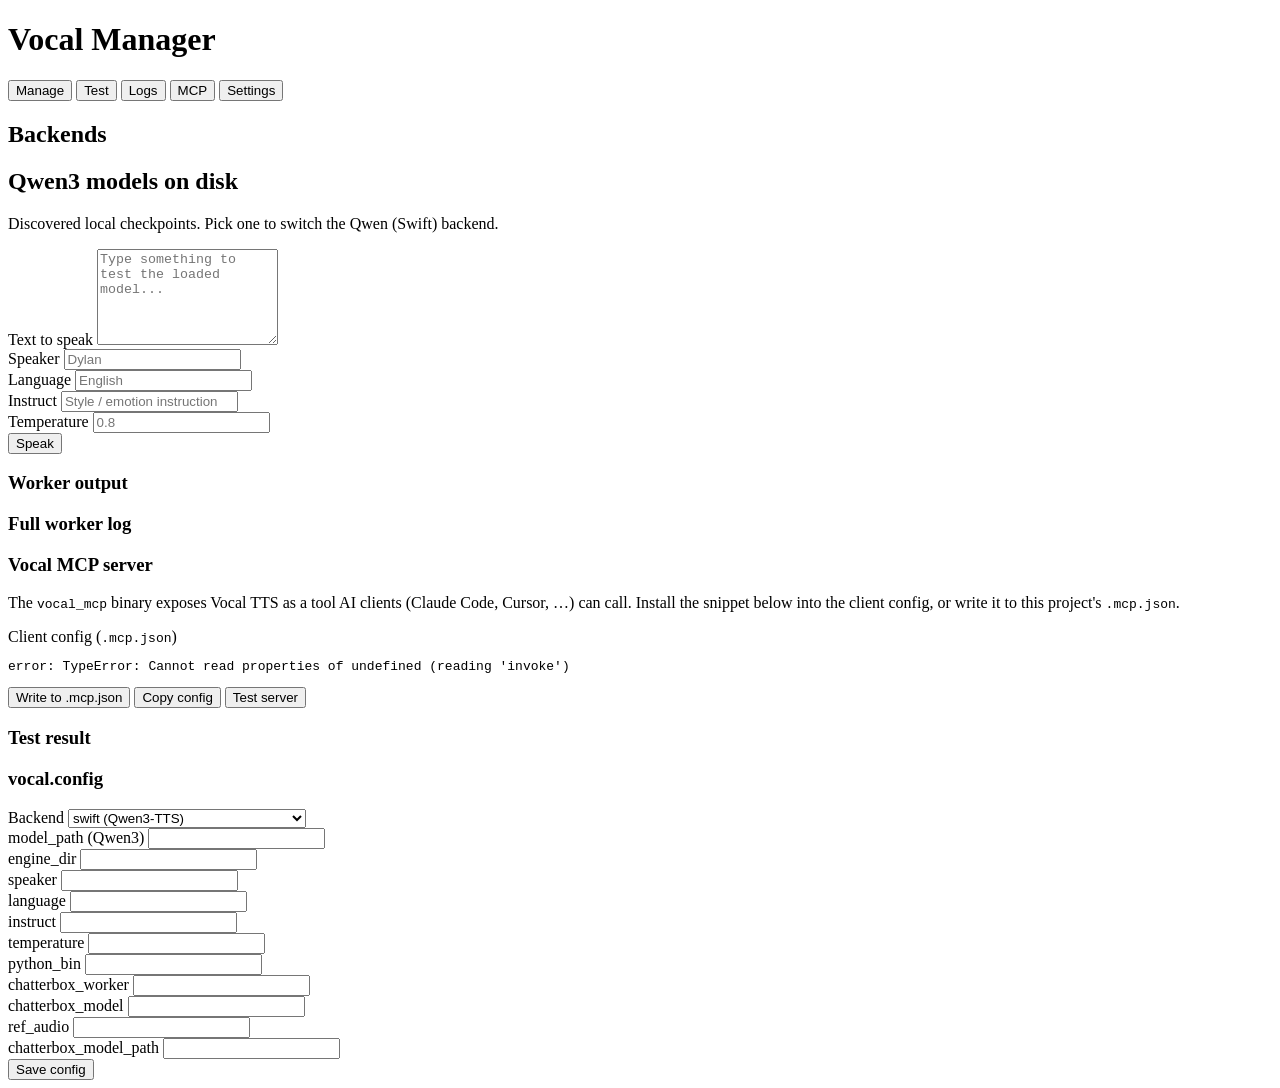
==== frontend/index.html @ d9a4194c "feat(vocal-manager): MCP control tab — status, install config, smoke-test Adds an MCP tab to the Tau" ====
<!DOCTYPE html>
<html lang="en">
<head>
  <meta charset="UTF-8" />
  <meta name="viewport" content="width=device-width, initial-scale=1.0" />
  <title>Vocal Manager</title>
  <link rel="stylesheet" href="styles.css" />
</head>
<body>
  <header class="topbar">
    <h1>Vocal Manager</h1>
    <span id="config-path" class="config-path"></span>
  </header>

  <nav class="tabs">
    <button class="tab active" data-tab="manage">Manage</button>
    <button class="tab" data-tab="test">Test</button>
    <button class="tab" data-tab="logs">Logs</button>
    <button class="tab" data-tab="mcp">MCP</button>
    <button class="tab" data-tab="settings">Settings</button>
  </nav>

  <main>
    <!-- MANAGE -->
    <section id="tab-manage" class="tab-panel active">
      <h2 class="section-title">Backends</h2>
      <div id="backend-cards" class="cards"></div>

      <h2 class="section-title">Qwen3 models on disk</h2>
      <p class="section-sub">Discovered local checkpoints. Pick one to switch the Qwen (Swift) backend.</p>
      <div id="qwen-models" class="cards"></div>
    </section>

    <!-- TEST -->
    <section id="tab-test" class="tab-panel">
      <div class="test-box">
        <label for="test-text">Text to speak</label>
        <textarea id="test-text" rows="6" placeholder="Type something to test the loaded model..."></textarea>
        <div class="test-controls">
          <div class="field">
            <label for="test-speaker">Speaker</label>
            <input id="test-speaker" type="text" placeholder="Dylan" />
          </div>
          <div class="field">
            <label for="test-language">Language</label>
            <input id="test-language" type="text" placeholder="English" />
          </div>
          <div class="field">
            <label for="test-instruct">Instruct</label>
            <input id="test-instruct" type="text" placeholder="Style / emotion instruction" />
          </div>
          <div class="field">
            <label for="test-temperature">Temperature</label>
            <input id="test-temperature" type="text" placeholder="0.8" />
          </div>
        </div>
        <div class="test-actions">
          <button id="btn-speak" class="primary">Speak</button>
          <span id="test-status" class="status-note"></span>
        </div>
      </div>
      <div class="log-tail">
        <h3>Worker output</h3>
        <pre id="test-log" class="mono"></pre>
      </div>
    </section>

    <!-- LOGS -->
    <section id="tab-logs" class="tab-panel">
      <div class="log-tail full">
        <h3>Full worker log</h3>
        <pre id="full-log" class="mono"></pre>
      </div>
    </section>

    <!-- MCP -->
    <section id="tab-mcp" class="tab-panel">
      <div class="settings-box">
        <h3>Vocal MCP server</h3>
        <p class="section-sub">The <code>vocal_mcp</code> binary exposes Vocal TTS as a tool AI clients (Claude Code, Cursor, …) can call. Install the snippet below into the client config, or write it to this project's <code>.mcp.json</code>.</p>
        <div id="mcp-badges" class="badges"></div>
        <div class="field">
          <label>Client config (<code>.mcp.json</code>)</label>
          <pre id="mcp-config" class="mono"></pre>
        </div>
        <div class="test-actions">
          <button id="btn-mcp-install" class="primary">Write to .mcp.json</button>
          <button id="btn-mcp-copy">Copy config</button>
          <button id="btn-mcp-test">Test server</button>
          <span id="mcp-status" class="status-note"></span>
        </div>
        <div class="log-tail">
          <h3>Test result</h3>
          <pre id="mcp-result" class="mono"></pre>
        </div>
      </div>
    </section>

    <!-- SETTINGS -->
    <section id="tab-settings" class="tab-panel">
      <div class="settings-box">
        <h3>vocal.config</h3>
        <div class="field">
          <label for="set-backend">Backend</label>
          <select id="set-backend">
            <option value="swift">swift (Qwen3-TTS)</option>
            <option value="chatterbox">chatterbox (Python mlx-audio)</option>
            <option value="native_chatterbox">native_chatterbox (Swift Chatterbox)</option>
          </select>
        </div>
        <div class="field">
          <label for="set-model-path">model_path (Qwen3)</label>
          <input id="set-model-path" type="text" />
        </div>
        <div class="field">
          <label for="set-engine-dir">engine_dir</label>
          <input id="set-engine-dir" type="text" />
        </div>
        <div class="field">
          <label for="set-speaker">speaker</label>
          <input id="set-speaker" type="text" />
        </div>
        <div class="field">
          <label for="set-language">language</label>
          <input id="set-language" type="text" />
        </div>
        <div class="field">
          <label for="set-instruct">instruct</label>
          <input id="set-instruct" type="text" />
        </div>
        <div class="field">
          <label for="set-temperature">temperature</label>
          <input id="set-temperature" type="text" />
        </div>
        <div class="field">
          <label for="set-python-bin">python_bin</label>
          <input id="set-python-bin" type="text" />
        </div>
        <div class="field">
          <label for="set-chatterbox-worker">chatterbox_worker</label>
          <input id="set-chatterbox-worker" type="text" />
        </div>
        <div class="field">
          <label for="set-chatterbox-model">chatterbox_model</label>
          <input id="set-chatterbox-model" type="text" />
        </div>
        <div class="field">
          <label for="set-ref-audio">ref_audio</label>
          <input id="set-ref-audio" type="text" />
        </div>
        <div class="field">
          <label for="set-chatterbox-model-path">chatterbox_model_path</label>
          <input id="set-chatterbox-model-path" type="text" />
        </div>
        <div class="settings-actions">
          <button id="btn-save-config" class="primary">Save config</button>
          <span id="settings-status" class="status-note"></span>
        </div>
      </div>
    </section>
  </main>

  <script src="app.js"></script>
</body>
</html>
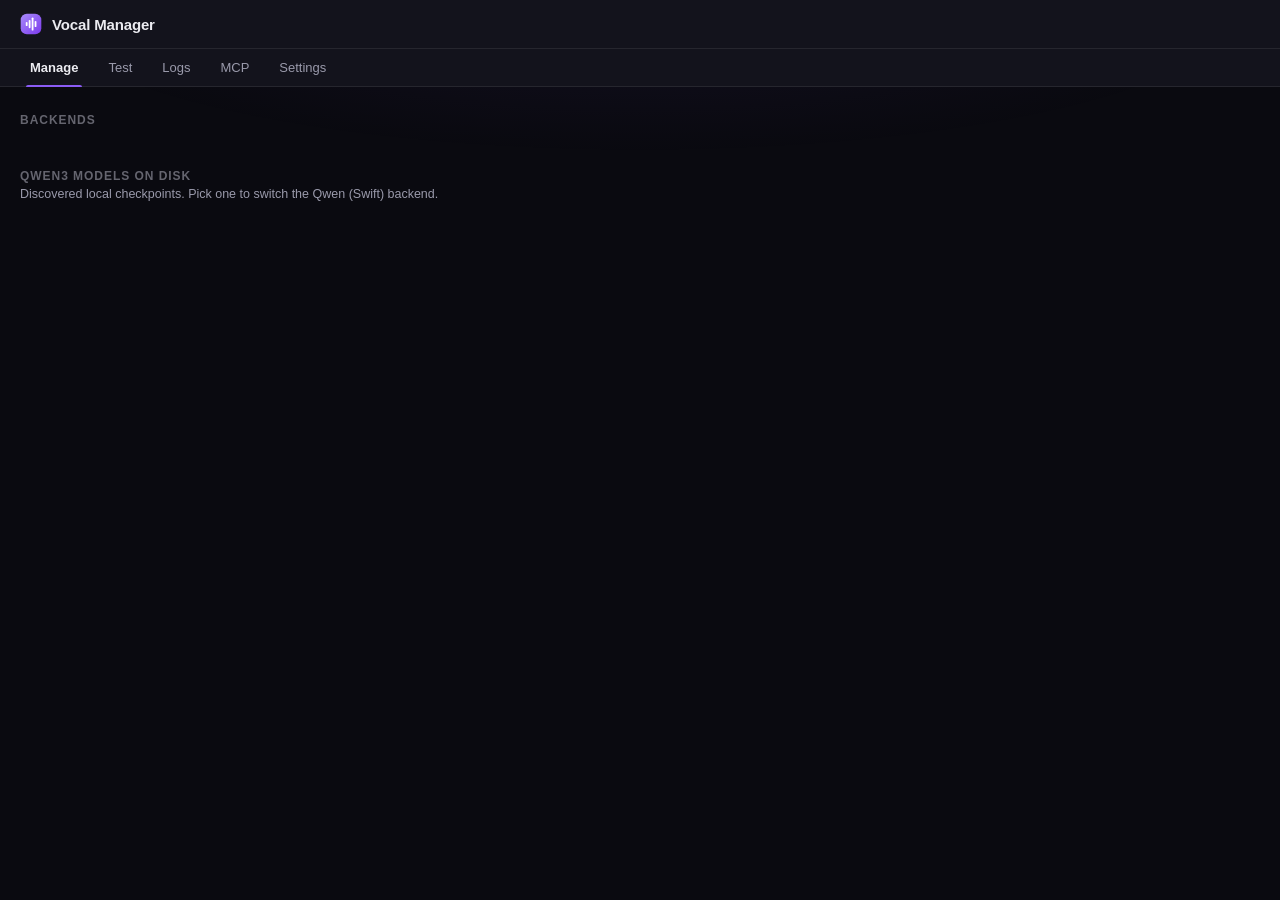
==== commit 25f43df4: "feat(landing+ui): violet/dark brand — Raycast-style landing page + Tauri Manager restyle - landing/i" ====
--- a/frontend/index.html
+++ b/frontend/index.html
@@ -8,7 +8,14 @@
 </head>
 <body>
   <header class="topbar">
-    <h1>Vocal Manager</h1>
+    <div class="brand">
+      <svg class="topbar-mark" viewBox="0 0 32 32" aria-hidden="true">
+        <defs><linearGradient id="vg" x1="0" y1="0" x2="1" y2="1"><stop offset="0" stop-color="#A78BFA"/><stop offset="1" stop-color="#7C3AED"/></linearGradient></defs>
+        <rect x="1" y="1" width="30" height="30" rx="9" fill="url(#vg)"/>
+        <g fill="#fff"><rect x="8.4" y="13" width="2.6" height="6" rx="1.3"/><rect x="12.7" y="10" width="2.6" height="12" rx="1.3"/><rect x="17" y="6.5" width="2.6" height="19" rx="1.3"/><rect x="21.3" y="11.5" width="2.6" height="9" rx="1.3"/></g>
+      </svg>
+      <h1>Vocal Manager</h1>
+    </div>
     <span id="config-path" class="config-path"></span>
   </header>
 
--- a/frontend/styles.css
+++ b/frontend/styles.css
@@ -0,0 +1,293 @@
+/* Vocal Manager — violet/dark brand (shared with landing/) */
+:root {
+  --bg: #0A0A10;
+  --panel: #13131C;
+  --panel-2: #1A1A24;
+  --panel-3: #21212D;
+  --border: rgba(255,255,255,0.08);
+  --border-2: rgba(255,255,255,0.14);
+  --text: #ECECF1;
+  --muted: #9A9AAB;
+  --muted-2: #65656F;
+  --accent: #8B5CF6;
+  --accent-2: #A78BFA;
+  --accent-hover: #7C4FE0;
+  --accent-soft: rgba(139,92,246,0.16);
+  --accent-glow: rgba(139,92,246,0.40);
+  --ok: #34D399;
+  --warn: #FBBF24;
+  --err: #F87171;
+  --mono: ui-monospace, "SF Mono", Menlo, monospace;
+  --sans: -apple-system, BlinkMacSystemFont, "SF Pro Text", "Segoe UI", sans-serif;
+}
+
+* { box-sizing: border-box; margin: 0; padding: 0; }
+
+body {
+  background: var(--bg);
+  color: var(--text);
+  font-family: var(--sans);
+  font-size: 14px;
+  height: 100vh;
+  display: flex;
+  flex-direction: column;
+  overflow: hidden;
+  -webkit-font-smoothing: antialiased;
+}
+
+/* faint accent glow at the very top of the window */
+body::before {
+  content: "";
+  position: fixed;
+  top: 0; left: 0; right: 0; height: 220px;
+  background: radial-gradient(70% 100% at 50% 0%, var(--accent-glow) 0%, transparent 70%);
+  opacity: 0.18;
+  pointer-events: none;
+  z-index: 0;
+}
+
+/* ---- topbar ---- */
+.topbar {
+  position: relative; z-index: 1;
+  display: flex;
+  align-items: center;
+  gap: 14px;
+  padding: 13px 20px;
+  border-bottom: 1px solid var(--border);
+  background: var(--panel);
+}
+
+.brand { display: flex; align-items: center; gap: 10px; }
+
+.topbar-mark { width: 22px; height: 22px; flex: none; }
+
+.topbar h1 { font-size: 15px; font-weight: 620; letter-spacing: -0.01em; }
+
+.config-path {
+  margin-left: auto;
+  color: var(--muted-2);
+  font-family: var(--mono);
+  font-size: 11px;
+  white-space: nowrap;
+  overflow: hidden;
+  text-overflow: ellipsis;
+  max-width: 55%;
+}
+
+/* ---- tabs ---- */
+.tabs {
+  position: relative; z-index: 1;
+  display: flex;
+  gap: 2px;
+  padding: 0 16px;
+  border-bottom: 1px solid var(--border);
+  background: var(--panel);
+}
+
+.tab {
+  position: relative;
+  background: transparent;
+  border: none;
+  color: var(--muted);
+  padding: 11px 14px;
+  font-size: 13px;
+  font-weight: 500;
+  cursor: pointer;
+  transition: color 0.15s;
+}
+
+.tab:hover { color: var(--text); }
+
+.tab.active { color: var(--text); font-weight: 600; }
+.tab.active::after {
+  content: "";
+  position: absolute;
+  left: 10px; right: 10px; bottom: -1px;
+  height: 2px;
+  background: var(--accent);
+  border-radius: 2px 2px 0 0;
+}
+
+main { position: relative; z-index: 1; flex: 1; overflow-y: auto; padding: 22px 20px 28px; }
+
+.tab-panel { display: none; }
+.tab-panel.active { display: block; animation: fade 0.18s ease; }
+
+/* ---- section headings ---- */
+.cards { display: grid; grid-template-columns: repeat(auto-fit, minmax(290px, 1fr)); gap: 14px; }
+
+.section-title {
+  font-size: 12px; color: var(--muted-2);
+  text-transform: uppercase; letter-spacing: 0.08em; font-weight: 600;
+  margin: 4px 0 12px;
+}
+.section-title:not(:first-child) { margin-top: 30px; }
+
+.section-sub { font-size: 12.5px; color: var(--muted); margin: -8px 0 12px; max-width: 70ch; }
+
+/* ---- cards ---- */
+.card {
+  background: var(--panel);
+  border: 1px solid var(--border);
+  border-radius: 14px;
+  padding: 16px;
+  display: flex;
+  flex-direction: column;
+  gap: 10px;
+  transition: border-color 0.18s, background 0.18s;
+}
+
+.card:hover { border-color: var(--border-2); }
+
+.card.active {
+  border-color: var(--accent);
+  background: linear-gradient(180deg, rgba(139,92,246,0.06), transparent 60%), var(--panel);
+  box-shadow: 0 0 0 1px var(--accent) inset, 0 12px 40px -24px var(--accent-glow);
+}
+
+.card-head { display: flex; justify-content: space-between; align-items: center; gap: 8px; }
+
+.card-title { font-weight: 610; font-size: 14.5px; letter-spacing: -0.01em; }
+
+.badge {
+  font-size: 11px;
+  font-weight: 550;
+  padding: 3px 9px;
+  border-radius: 999px;
+  background: var(--panel-3);
+  color: var(--muted);
+  border: 1px solid var(--border);
+  white-space: nowrap;
+}
+
+.badge.active-badge { background: var(--accent-soft); color: var(--accent-2); border-color: rgba(139,92,246,0.4); }
+.badge.ok { background: rgba(52,211,153,0.12); color: var(--ok); border-color: rgba(52,211,153,0.35); }
+.badge.err { background: rgba(248,113,113,0.12); color: var(--err); border-color: rgba(248,113,113,0.35); }
+
+.row { display: flex; justify-content: space-between; gap: 10px; font-size: 12.5px; }
+
+.row .k { color: var(--muted); flex-shrink: 0; }
+
+.row .v { font-family: var(--mono); font-size: 11.5px; color: var(--text); word-break: break-all; text-align: right; }
+
+.row .v.ok { color: var(--ok); }
+.row .v.err { color: var(--err); }
+
+.card-actions { display: flex; gap: 8px; margin-top: 6px; }
+
+/* ---- buttons ---- */
+button {
+  font-family: var(--sans);
+  font-size: 12.5px;
+  font-weight: 500;
+  padding: 7px 14px;
+  border-radius: 9px;
+  border: 1px solid var(--border-2);
+  background: var(--panel-2);
+  color: var(--text);
+  cursor: pointer;
+  transition: background 0.15s, border-color 0.15s, transform 0.1s;
+}
+
+button:hover { border-color: var(--accent); }
+button:active { transform: translateY(1px); }
+
+button.primary {
+  background: var(--accent);
+  border-color: var(--accent);
+  color: #fff;
+  font-weight: 600;
+  box-shadow: 0 8px 22px -12px var(--accent-glow);
+}
+button.primary:hover { background: var(--accent-hover); border-color: var(--accent-hover); }
+button.primary:disabled { opacity: 0.45; cursor: not-allowed; box-shadow: none; }
+
+/* ---- test / settings boxes ---- */
+.test-box, .settings-box {
+  background: var(--panel);
+  border: 1px solid var(--border);
+  border-radius: 14px;
+  padding: 16px;
+  display: flex;
+  flex-direction: column;
+  gap: 12px;
+}
+
+.settings-box { max-width: 740px; }
+.settings-box h3 { font-size: 13px; font-weight: 610; }
+
+label { font-size: 11.5px; color: var(--muted); margin-bottom: 5px; display: block; font-weight: 500; }
+
+textarea, input, select {
+  width: 100%;
+  background: var(--bg);
+  border: 1px solid var(--border);
+  border-radius: 9px;
+  color: var(--text);
+  padding: 9px 11px;
+  font-family: var(--sans);
+  font-size: 13px;
+  resize: vertical;
+  transition: border-color 0.15s, box-shadow 0.15s;
+}
+
+textarea:focus, input:focus, select:focus {
+  outline: none;
+  border-color: var(--accent);
+  box-shadow: 0 0 0 3px var(--accent-soft);
+}
+
+.test-controls { display: grid; grid-template-columns: repeat(auto-fit, minmax(170px, 1fr)); gap: 12px; }
+
+.test-actions, .settings-actions { display: flex; align-items: center; gap: 12px; flex-wrap: wrap; }
+
+.status-note { font-size: 12.5px; color: var(--muted); }
+.status-note.ok { color: var(--ok); }
+.status-note.err { color: var(--err); }
+.status-note.warn { color: var(--warn); }
+
+/* ---- logs ---- */
+.log-tail {
+  background: var(--panel);
+  border: 1px solid var(--border);
+  border-radius: 14px;
+  padding: 12px 14px;
+  margin-top: 14px;
+}
+
+.log-tail h3 { font-size: 11px; color: var(--muted-2); text-transform: uppercase; letter-spacing: 0.08em; margin-bottom: 8px; font-weight: 600; }
+
+.log-tail.full { margin-top: 0; height: 100%; display: flex; flex-direction: column; }
+
+.mono {
+  font-family: var(--mono);
+  font-size: 11.5px;
+  line-height: 1.55;
+  color: var(--muted);
+  background: var(--bg);
+  border: 1px solid var(--border);
+  border-radius: 9px;
+  padding: 10px 12px;
+  white-space: pre-wrap;
+  word-break: break-word;
+  max-height: 320px;
+  overflow-y: auto;
+}
+
+.log-tail.full .mono { flex: 1; max-height: none; }
+
+code { font-family: var(--mono); font-size: 0.92em; background: var(--panel-3); padding: 1px 5px; border-radius: 5px; color: var(--accent-2); }
+
+.badges { display: flex; gap: 8px; flex-wrap: wrap; }
+
+/* ---- scrollbars ---- */
+*::-webkit-scrollbar { width: 10px; height: 10px; }
+*::-webkit-scrollbar-thumb { background: var(--panel-3); border-radius: 8px; border: 2px solid transparent; background-clip: padding-box; }
+*::-webkit-scrollbar-thumb:hover { background: var(--border-2); background-clip: padding-box; }
+*::-webkit-scrollbar-track { background: transparent; }
+
+@keyframes fade { from { opacity: 0; transform: translateY(4px); } to { opacity: 1; transform: none; } }
+
+@media (prefers-reduced-motion: reduce) {
+  *, *::before, *::after { animation: none !important; transition: none !important; }
+}
